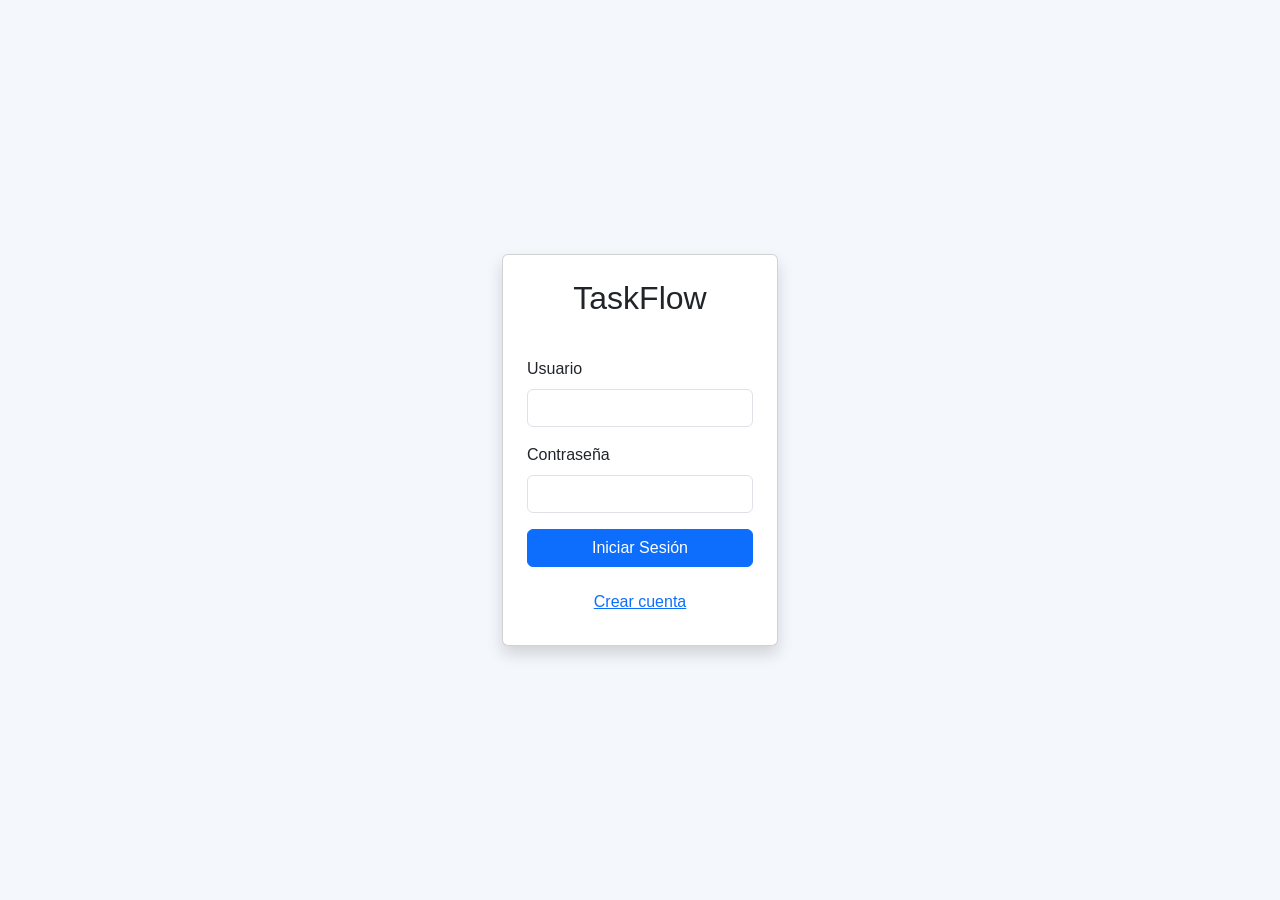
==== dashboard.html @ f640a9e5 "Add files via upload" ====
<!DOCTYPE html>

<html lang="es">
<head>
<meta charset="UTF-8">
<meta name="viewport" content="width=device-width, initial-scale=1.0">
<title>TaskFlow</title>

<link href="https://cdn.jsdelivr.net/npm/bootstrap@5.3.3/dist/css/bootstrap.min.css" rel="stylesheet">
<link rel="stylesheet" href="css/style.css">

</head>
<body>
    <!-- BOTÓN HAMBURGUESA -->
<div class="mobile-header">
<button id="menuToggle" class="hamburger-btn">☰</button>
    <h2 class="mobile-title">TaskFlow</h2>
</div>

<!-- OVERLAY -->
<div id="sidebarOverlay"></div>

<div class="app-container">

```
<aside class="sidebar" id="sidebar">

    <div>

        <h2 class="logo">
            TaskFlow
        </h2>

        <div class="user-box">

            <div class="user-avatar">
                👤
            </div>

            <div id="welcomeUser"></div>

        </div>

        <nav class="menu">

    <div class="theme-switch-container">

        <span>
            🌙 Modo Oscuro
        </span>

        <label class="theme-switch">

            <input
                type="checkbox"
                id="themeToggle"
            >

            <span class="slider"></span>

        </label>

    </div>

    <a href="#" id="menuTasks" class="active">
        📋 Mis Tareas
    </a>

    <a href="#" id="menuCalendar">
        📅 Calendario
    </a>

    <a href="#" id="menuSettings">
        ⚙️ Configuración
    </a>

</nav>

    </div>

    <button
        id="logoutBtn"
        class="btn btn-outline-light w-100"
    >
        Cerrar Sesión
    </button>

</aside>

<main class="content">

    <section id="tasksSection">

    <h1 class="page-title">
        Mis Tareas
    </h1>

    <div id="alertsContainer"></div>
        <div class="stats-grid">

    <div class="stat-card">
        <h5>Total Tareas</h5>
        <h2 id="totalTasks">0</h2>
    </div>

    <div class="stat-card">
        <h5>Completadas</h5>
        <h2 id="completedTasks">0</h2>
    </div>
    <div class="stat-card">
    <h5>🔴 Vencidas</h5>
    <h2 id="overdueTasks">0</h2>
    </div>

    <div class="stat-card">
    <h5>🟡 Vencen Hoy</h5>
    <h2 id="todayTasks">0</h2>
    </div>

    <div class="stat-card">

        <h5>Progreso</h5>

        <h2 id="progressPercent">
            0%
        </h2>

        <div class="progress mt-3">

            <div
                id="progressBar"
                class="progress-bar bg-success"
                style="width:0%"
            ></div>

        </div>

    </div>

</div>

        <div class="task-card">

            <h4 class="mb-3">
                Nueva Tarea
            </h4>

            <div class="row g-3">

                <div class="col-lg-4">

                    <input
                        type="text"
                        id="taskInput"
                        class="form-control"
                        placeholder="Escribe una tarea..."
                        autocomplete="off"
                    >

                </div>

                <div class="col-lg-3">

                    <input
                        type="date"
                        id="taskDate"
                        class="form-control"
                        autocomplete="off"
                    >

                </div>

                <div class="col-lg-2">

    <select
        id="taskPriority"
        class="form-select"
    >
        <option value="Alta">🔴 Alta</option>
        <option value="Media">🟡 Media</option>
        <option value="Baja">🟢 Baja</option>
    </select>

</div>

<div class="col-lg-3">

    <select
        id="taskCategory"
        class="form-select"
    >
        <option value="Personal">
            👤 Personal
        </option>

        <option value="Trabajo">
            💼 Trabajo
        </option>

        <option value="Estudio">
            📚 Estudio
        </option>

        <option value="Salud">
            ❤️ Salud
        </option>
    </select>

</div>

                <div class="col-lg-2">

                    <button
                        id="addTaskBtn"
                        class="btn btn-success w-100"
                    >
                        Agregar
                    </button>

                </div>

            </div>

        </div>

        <div class="task-card mt-4">

            <h4 class="mb-3">
                Lista de Tareas
            </h4>
        <div class="mb-3">

    <input
        type="text"
        id="searchTask"
        class="form-control"
        placeholder="🔍 Buscar tarea..."
    >

</div>
<div class="mb-3">

    <select
        id="filterTasks"
        class="form-select"
    >

        <option value="all">
            Todas
        </option>

        <option value="pending">
            Pendientes
        </option>

        <option value="completed">
            Completadas
        </option>
        <option value="Personal">
    👤 Personal
</option>

<option value="Trabajo">
    💼 Trabajo
</option>

<option value="Estudio">
    📚 Estudio
</option>

<option value="Salud">
    ❤️ Salud
</option>

        <option value="Alta">
            🔴 Alta
        </option>

        <option value="Media">
            🟡 Media
        </option>

        <option value="Baja">
            🟢 Baja
        </option>

    </select>

</div>

            <ul
                id="taskList"
                class="list-group"
            ></ul>

        </div>

    </section>

    <section
        id="calendarSection"
        class="hidden-section"
    >

        <div class="task-card">

            <div class="calendar-header">

                <button
                    id="prevMonth"
                    class="btn btn-outline-primary"
                >
                    ◀
                </button>

                <h2 id="monthTitle">
                    Calendario
                </h2>

                <button
                    id="nextMonth"
                    class="btn btn-outline-primary"
                >
                    ▶
                </button>

            </div>
            <div id="dayTasksPanel" class="hidden">
    
    <button id="closeDayPanel" class="btn btn-sm btn-danger" style="float:right;">
        ✕
    </button>

    <h5 id="dayTasksTitle"></h5>
    <div id="dayTasksList"></div>

</div>
    <h3 id="dayTasksTitle">Tareas del día</h3>
    <div id="dayTasksList"></div>
</div>

            <div class="calendar-weekdays">

                <div>Lun</div>
                <div>Mar</div>
                <div>Mié</div>
                <div>Jue</div>
                <div>Vie</div>
                <div>Sáb</div>
                <div>Dom</div>

            </div>

            <div id="calendarGrid" class="calendar-grid">

            </div>

        </div>

    </section>

    <section
        id="settingsSection"
        class="hidden-section"
    >

        <div class="task-card">

            <h2 class="mb-4">
                ⚙️ Configuración
            </h2>

            <p>
                Usuario actual:
                <strong id="settingsUser"></strong>
            </p>

            <hr>

            <h5>
                Cambiar contraseña
            </h5>

            <input
                type="password"
                id="currentPassword"
                class="form-control mb-2"
                placeholder="Contraseña actual"
            >

            <input
                type="password"
                id="newPassword"
                class="form-control mb-2"
                placeholder="Nueva contraseña"
            >

            <input
                type="password"
                id="confirmPassword"
                class="form-control mb-3"
                placeholder="Confirmar contraseña"
            >

            <button
                id="changePasswordBtn"
                class="btn btn-warning"
            >
                Actualizar Contraseña
            </button>

            <div
                id="passwordMessage"
                class="mt-3"
            ></div>

        </div>

    </section>

</main>
```

</div>

<script src="js/tasks.js"></script>

</body>
</html>
---- css/style.css ----
*{
    margin:0;
    padding:0;
    box-sizing:border-box;
}

body{
    font-family:'Segoe UI',sans-serif;
    background:#f4f7fb;
}

.app-container{
    display:flex;
    min-height:100vh;
}

.sidebar{
    width:270px;
    background:#4f46e5;
    color:white;
    padding:25px;
    display:flex;
    flex-direction:column;
    justify-content:space-between;
}

.logo{
    margin-bottom:30px;
    font-weight:700;
}

.user-box{
    background:rgba(255,255,255,.15);
    border-radius:15px;
    padding:15px;
    margin-bottom:25px;
}

.user-avatar{
    font-size:30px;
    margin-bottom:8px;
}

.menu{
    display:flex;
    flex-direction:column;
    gap:10px;
}

.menu a{
    text-decoration:none;
    color:white;
    padding:12px;
    border-radius:12px;
    transition:.3s;
}

.menu a:hover{
    background:rgba(255,255,255,.15);
}

.menu a.active{
    background:rgba(255,255,255,.25);
}

.content{
    flex:1;
    padding:40px;
}

.page-title{
    margin-bottom:25px;
}

.stats-grid{
    display:grid;
    grid-template-columns:repeat(auto-fit,minmax(220px,1fr));
    gap:20px;
    margin-bottom:25px;
}

.stat-card{
    background:white;
    border-radius:18px;
    padding:25px;
    box-shadow:0 8px 25px rgba(0,0,0,.08);
}

.task-card{
    background:white;
    border-radius:18px;
    padding:25px;
    box-shadow:0 8px 25px rgba(0,0,0,.08);
}

.list-group-item{
    border:none;
    margin-bottom:12px;
    border-radius:14px !important;
    background:#f8fafc;
    padding:18px;
}

.priority-badge{
    display:inline-block;
    padding:4px 10px;
    border-radius:30px;
    font-size:12px;
    font-weight:600;
    color:white;
}

.priority-high{
    background:#dc3545;
}

.priority-medium{
    background:#ffc107;
    color:black;
}

.priority-low{
    background:#198754;
}

.hidden-section{
    display:none;
}

/* ---------------- CALENDARIO ---------------- */

.calendar-header{
    display:flex;
    justify-content:space-between;
    align-items:center;
    margin-bottom:25px;
}

.calendar-header h2{
    margin:0;
}

.calendar-weekdays{
    display:grid;
    grid-template-columns:repeat(7,1fr);
    gap:10px;
    margin-bottom:10px;
    font-weight:600;
    text-align:center;
}

.calendar-grid{
    display:grid;
    grid-template-columns:repeat(7,1fr);
    gap:10px;
}

.calendar-day{
    min-height:120px;
    background:#f8fafc;
    border-radius:14px;
    padding:10px;
    transition:.2s;
}

.calendar-day:hover{
    transform:translateY(-2px);
    box-shadow:0 4px 15px rgba(0,0,0,.08);
}

.calendar-number{
    font-weight:700;
    margin-bottom:8px;
}

.calendar-task{
    font-size:11px;
    padding:4px 6px;
    border-radius:6px;
    margin-bottom:4px;
    color:white;
    overflow:hidden;
    text-overflow:ellipsis;
    white-space:nowrap;
}

.task-high{
    background:#dc3545;
}

.task-medium{
    background:#ffc107;
    color:black;
}

.task-low{
    background:#198754;
}


/* =====================
   DARK MODE
===================== */

body.dark-mode{
    background:#111827;
    color:white;
}

body.dark-mode .content{
    background:#111827;
}

body.dark-mode .task-card,
body.dark-mode .stat-card{
    background:#1f2937;
    color:white;
}

body.dark-mode .list-group-item{
    background:#374151;
    color:white;
}

body.dark-mode .form-control,
body.dark-mode .form-select{
    background:#374151;
    color:white;
    border:1px solid #555;
}

body.dark-mode .form-control::placeholder{
    color:#ccc;
}

body.dark-mode .calendar-day{
    background:#374151;
    color:white;
}

body.dark-mode .calendar-task{
    background:#4f46e5;
    color:white;
}

body.dark-mode .sidebar{
    background:#312e81;
}
.theme-switch-container{
    display:flex;
    justify-content:space-between;
    align-items:center;
    padding:12px;
    border-radius:12px;
    margin-bottom:10px;
    background:rgba(255,255,255,.10);
    color:white;
}

.theme-switch{
    position:relative;
    display:inline-block;
    width:52px;
    height:28px;
}

.theme-switch input{
    opacity:0;
    width:0;
    height:0;
}

.slider{
    position:absolute;
    cursor:pointer;
    inset:0;
    background:#ccc;
    transition:.3s;
    border-radius:50px;
}

.slider:before{
    content:"";
    position:absolute;
    width:22px;
    height:22px;
    left:3px;
    bottom:3px;
    background:white;
    transition:.3s;
    border-radius:50%;
}

.theme-switch input:checked + .slider{
    background:#22c55e;
}

.theme-switch input:checked + .slider:before{
    transform:translateX(24px);
}
.progress{
    height:12px;
    border-radius:20px;
    overflow:hidden;
}

.progress-bar{
    transition:.4s;
}

.calendar-day:hover {
    transform: scale(1.03);
}

/* días con tareas */
.calendar-day.has-tasks {
    background: rgba(0, 123, 255, 0.15);
}

/* hoy */
.calendar-day.today {
    background: rgba(255, 193, 7, 0.25);
    border: 2px solid #ffc107;
}

/* vencidas */
.calendar-day.overdue {
    background: rgba(220, 53, 69, 0.2);
    border: 2px solid #dc3545;
}
.calendar-task {
    font-size: 12px;
    margin-top: 2px;
}

.priority-high {
    color: red;
    font-weight: bold;
}

.priority-medium {
    color: orange;
}

.priority-low {
    color: green;
}
.priority-dot {
    width: 8px;
    height: 8px;
    border-radius: 50%;
    display: inline-block;
    margin-right: 6px;
    vertical-align: middle;
}
.calendar-day {
    color: #000;
}
.dark-mode .calendar-day {
    color: #fff;
}
.calendar-task {
    color: inherit;
    font-size: 12px;
}
.calendar-day {
    transition: all 0.2s ease;
}
.calendar-day:hover {
    transform: scale(1.02);
}
.day-tasks-panel {
    position: absolute;
    right: 20px;
    top: 80px;
    width: 250px;
    background: white;
    padding: 10px;
    border-radius: 10px;
    box-shadow: 0 4px 12px rgba(0,0,0,0.2);
}

.dark-mode .day-tasks-panel {
    background: #1e1e1e;
    color: white;
}

.hidden {
    display: none;
}
/* =========================
   RESPONSIVE MOBILE FIX
========================= */

/* =========================
   SIDEBAR MOBILE CORRECTA
========================= */

@media (max-width: 900px) {

    .sidebar {
        position: fixed;
        top: 0;
        left: -100%;
        height: 100%;
        width: 260px;
        z-index: 100;
        transition: 0.3s ease;

        display: flex;
        flex-direction: column;
        justify-content: space-between;

        overflow-y: auto; /* 🔥 evita que se salga contenido */
    }

    .sidebar.active {
        left: 0;
    }

    .menu {
        display: flex;
        flex-direction: column; /* 🔥 clave */
        gap: 10px;
        overflow: visible; /* 🔥 evita scroll raro horizontal */
    }

    .menu a {
        font-size: 14px;
        padding: 10px;
        white-space: normal; /* 🔥 evita que se rompa layout */
    }

    .user-box {
        display: block;
    }

    .content {
        padding-top: 70px;
    }
}

body.dark-mode .sidebar {
    background: #1f1b3a;
}

body.dark-mode .menu a.active {
    background: rgba(255,255,255,0.2);
}
/* =========================
   MOBILE HEADER + HAMBURGER
========================= */

.mobile-header {
    display: none;
    justify-content: space-between;
    align-items: center;
    padding: 15px;
    background: #4f46e5;
    color: white;
}

.hamburger-btn {
    font-size: 26px;
    background: none;
    border: none;
    color: white;
    cursor: pointer;
}

/* overlay */
#sidebarOverlay {
    display: none;
    position: fixed;
    top: 0;
    left: 0;
    width: 100%;
    height: 100%;
    background: rgba(0,0,0,0.5);
    z-index: 90;
}

/* =========================
   MOBILE SIDEBAR
========================= */

@media (max-width: 900px) {

    .mobile-header {
        display: flex;
    }

    .app-container {
        flex-direction: column;
    }

    .sidebar {
        position: fixed;
        top: 0;
        left: -100%;
        height: 100%;
        width: 260px;
        z-index: 100;
        transition: 0.3s ease;
    }

    .sidebar.active {
        left: 0;
    }

    #sidebarOverlay.active {
        display: block;
    }

    .content {
        padding-top: 70px;
    }
}
@media (max-width: 900px) {

    .calendar-grid {
        grid-template-columns: repeat(7, minmax(30px, 1fr));
        gap: 4px;
    }

    .calendar-day {
        min-height: 60px;
        padding: 5px;
        font-size: 10px;

        display: flex;
        flex-direction: column;
        justify-content: flex-start;
        align-items: center;
    }

    .calendar-number {
        font-size: 11px;
        margin-bottom: 3px;
    }

    .calendar-task {
        font-size: 8px;
        padding: 2px 4px;
        margin-bottom: 2px;
        max-width: 100%;
    }
}
@media (max-width: 900px) {

    .day-tasks-panel {
        position: fixed;
        left: 50%;
        top: 50%;
        transform: translate(-50%, -50%);
        width: 90%;
        max-width: 320px;
        z-index: 999;
        background: white;
        border-radius: 12px;
        padding: 15px;
        box-shadow: 0 10px 30px rgba(0,0,0,0.3);
    }

    body.dark-mode .day-tasks-panel {
        background: #1f1f1f;
        color: white;
    }
}
.calendar-task {
    font-size: 11px;
    padding: 2px 4px;
    border-radius: 6px;
    margin-bottom: 3px;
    color: white;

    white-space: nowrap;
    overflow: hidden;
    text-overflow: ellipsis;
}
/* =========================
   SETTINGS FIX CENTER
========================= */

#settingsSection {
    display: flex;
    justify-content: center;
    align-items: flex-start;
    min-height: calc(100vh - 80px);
    padding-top: 40px;
}

/* caja de configuración */
.settings-card {
    width: 100%;
    max-width: 500px;
    background: white;
    padding: 25px;
    border-radius: 18px;
    box-shadow: 0 8px 25px rgba(0,0,0,0.08);
}
body.dark-mode .settings-card {
    background: #1f2937;
    color: white;
}
.day-tasks-panel{
    position: fixed;
    top: 50%;
    left: 50%;
    transform: translate(-50%, -50%);
    
    width: 320px;
    max-width: 90%;
    
    background: white;
    padding: 15px;
    border-radius: 12px;
    box-shadow: 0 10px 30px rgba(0,0,0,0.25);
    
    z-index: 9999;
}
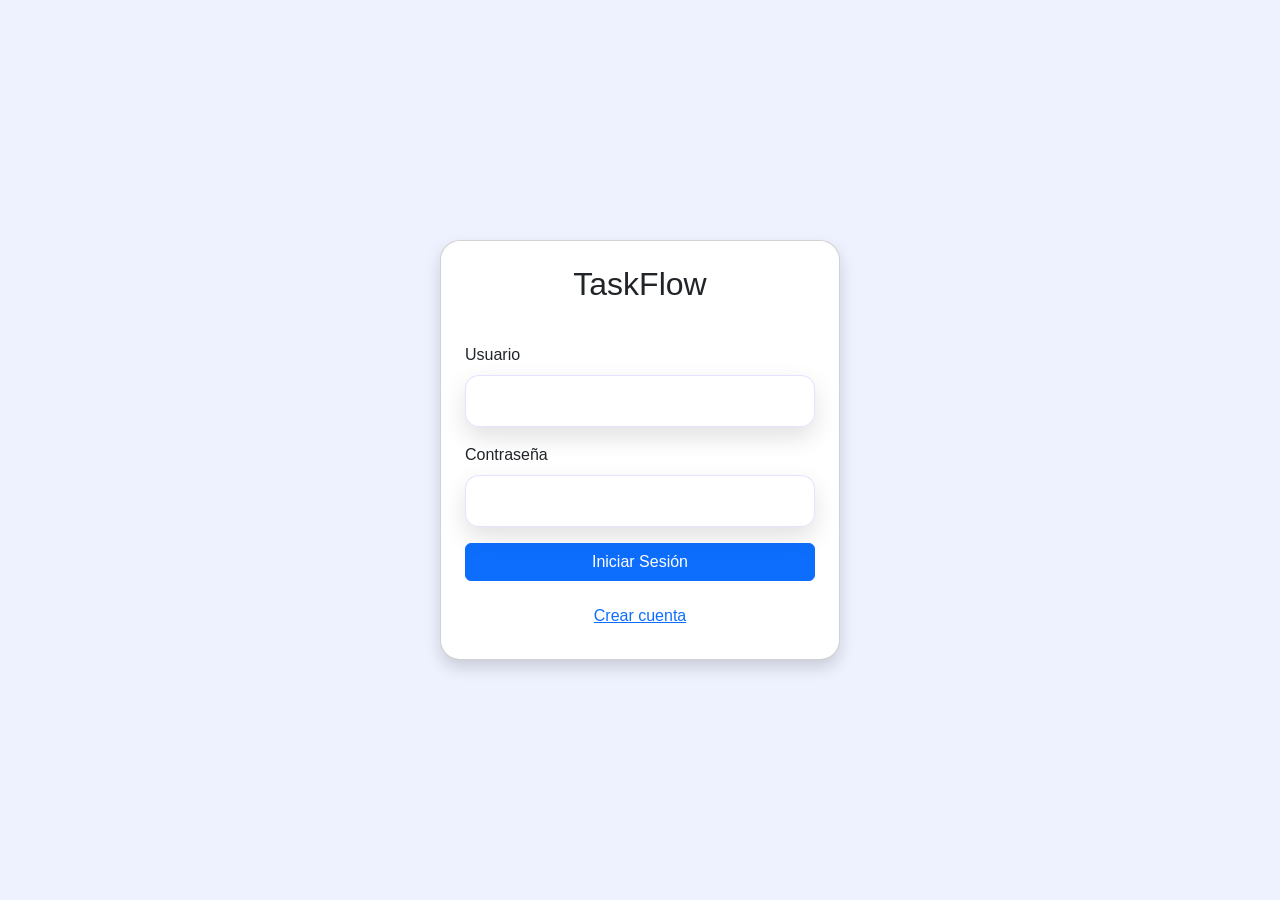
==== commit 3b019459: "Add files via upload" ====
--- a/dashboard.html
+++ b/dashboard.html
@@ -1,153 +1,240 @@
 <!DOCTYPE html>
-
 <html lang="es">
 <head>
-<meta charset="UTF-8">
-<meta name="viewport" content="width=device-width, initial-scale=1.0">
-<title>TaskFlow</title>
-
-<link href="https://cdn.jsdelivr.net/npm/bootstrap@5.3.3/dist/css/bootstrap.min.css" rel="stylesheet">
-<link rel="stylesheet" href="css/style.css">
-
+    <meta charset="UTF-8">
+    <meta name="viewport" content="width=device-width, initial-scale=1.0">
+    <title>TaskFlow Dashboard</title>
+
+    <link href="https://cdn.jsdelivr.net/npm/bootstrap@5.3.3/dist/css/bootstrap.min.css" rel="stylesheet">
+    <link rel="stylesheet" href="css/style.css">
 </head>
+
 <body>
-    <!-- BOTÓN HAMBURGUESA -->
+
 <div class="mobile-header">
-<button id="menuToggle" class="hamburger-btn">☰</button>
+    <button id="menuToggle" class="hamburger-btn">☰</button>
     <h2 class="mobile-title">TaskFlow</h2>
 </div>
 
-<!-- OVERLAY -->
 <div id="sidebarOverlay"></div>
+<div id="toastContainer" class="toast-container-custom"></div>
 
 <div class="app-container">
 
-```
-<aside class="sidebar" id="sidebar">
+    <aside class="sidebar" id="sidebar">
 
     <div>
 
-        <h2 class="logo">
-            TaskFlow
-        </h2>
-
-        <div class="user-box">
+        <div class="sidebar-brand">
+            <div class="brand-icon">✓</div>
+            <h2 class="logo">TaskFlow</h2>
+        </div>
+
+        <div class="user-box premium-user">
 
             <div class="user-avatar">
                 👤
             </div>
 
-            <div id="welcomeUser"></div>
-
+            <div>
+                <span>Bienvenido,</span>
+                <strong id="welcomeUser"></strong>
+            </div>
+
+        </div>
+
+        <div class="theme-switch-container">
+            <span>🌙 Modo Oscuro</span>
+
+            <label class="theme-switch">
+                <input type="checkbox" id="themeToggle">
+                <span class="slider"></span>
+            </label>
         </div>
 
         <nav class="menu">
 
-    <div class="theme-switch-container">
-
-        <span>
-            🌙 Modo Oscuro
-        </span>
-
-        <label class="theme-switch">
-
-            <input
-                type="checkbox"
-                id="themeToggle"
-            >
-
-            <span class="slider"></span>
-
-        </label>
+            <span class="menu-label">Principal</span>
+
+            <a href="#" id="menuTasks" class="active">
+                <span>📋</span>
+                Mis Tareas
+            </a>
+
+            <a href="#" id="menuCalendar">
+                <span>📅</span>
+                Calendario
+            </a>
+
+            <a href="#" id="menuSettings">
+                <span>⚙️</span>
+                Configuración
+            </a>
+
+        </nav>
+        <div class="quick-summary">
+
+    <span class="menu-label">
+        Resumen rápido
+    </span>
+
+    <div class="summary-item">
+
+        <div class="summary-icon completed-icon">
+            ✅
+        </div>
+
+        <div>
+            <p>Tareas completadas</p>
+            <strong id="sidebarCompletedTasks">0</strong>
+        </div>
 
     </div>
 
-    <a href="#" id="menuTasks" class="active">
-        📋 Mis Tareas
-    </a>
-
-    <a href="#" id="menuCalendar">
-        📅 Calendario
-    </a>
-
-    <a href="#" id="menuSettings">
-        ⚙️ Configuración
-    </a>
-
-</nav>
+    <div class="summary-item">
+
+        <div class="summary-icon streak-icon">
+            🔥
+        </div>
+
+        <div>
+            <p>Racha actual</p>
+            <strong id="sidebarStreak">0 días</strong>
+        </div>
 
     </div>
 
-    <button
-        id="logoutBtn"
-        class="btn btn-outline-light w-100"
-    >
-        Cerrar Sesión
+    <div class="summary-item">
+
+        <div class="summary-icon productivity-icon">
+            ⭐
+        </div>
+
+        <div>
+            <p>Productividad</p>
+            <strong id="sidebarProductivity">0%</strong>
+        </div>
+
+    </div>
+
+</div>
+
+    </div>
+
+    <button id="logoutBtn" class="logout-premium">
+        🚪 Cerrar Sesión
     </button>
 
 </aside>
 
-<main class="content">
-
-    <section id="tasksSection">
-
-    <h1 class="page-title">
-        Mis Tareas
-    </h1>
-
-    <div id="alertsContainer"></div>
-        <div class="stats-grid">
-
-    <div class="stat-card">
-        <h5>Total Tareas</h5>
-        <h2 id="totalTasks">0</h2>
-    </div>
-
-    <div class="stat-card">
-        <h5>Completadas</h5>
-        <h2 id="completedTasks">0</h2>
-    </div>
-    <div class="stat-card">
-    <h5>🔴 Vencidas</h5>
-    <h2 id="overdueTasks">0</h2>
-    </div>
-
-    <div class="stat-card">
-    <h5>🟡 Vencen Hoy</h5>
-    <h2 id="todayTasks">0</h2>
-    </div>
-
-    <div class="stat-card">
-
-        <h5>Progreso</h5>
-
-        <h2 id="progressPercent">
-            0%
-        </h2>
-
-        <div class="progress mt-3">
-
-            <div
-                id="progressBar"
-                class="progress-bar bg-success"
-                style="width:0%"
-            ></div>
-
-        </div>
-
-    </div>
-
-</div>
-
-        <div class="task-card">
-
-            <h4 class="mb-3">
-                Nueva Tarea
-            </h4>
-
-            <div class="row g-3">
-
-                <div class="col-lg-4">
+    <main class="content">
+
+        <section id="tasksSection">
+
+            <div class="dashboard-header">
+
+                <div>
+                    <span class="welcome-tag">✨ Productividad Inteligente</span>
+
+                    <h1 id="heroGreeting">
+    Bienvenido
+</h1>
+
+<p
+    id="heroSubtitle"
+    class="hero-subtitle"
+>
+    Organiza tu día, cumple tus metas y mantén el enfoque.
+</p>
+                </div>
+
+                <div class="date-widget">
+                    <div class="date-icon">📅</div>
+
+                    <div>
+                        <strong id="currentDate"></strong>
+                        <div id="currentDay"></div>
+                    </div>
+                </div>
+
+            </div>
+
+            <div id="alertsContainer"></div>
+
+            <div class="stats-grid">
+
+                <div class="stat-card purple-card">
+                    <span class="stat-icon">📋</span>
+                    <h5>Total Tareas</h5>
+                    <h2 id="totalTasks">0</h2>
+                    <p class="stat-description">Tareas creadas</p>
+                </div>
+
+                <div class="stat-card green-card">
+                    <span class="stat-icon">✅</span>
+                    <h5>Completadas</h5>
+                    <h2 id="completedTasks">0</h2>
+                    <p class="stat-description">Tareas finalizadas</p>
+                </div>
+
+                <div class="stat-card red-card">
+                    <span class="stat-icon">⏰</span>
+                    <h5>Vencidas</h5>
+                    <h2 id="overdueTasks">0</h2>
+                    <p class="stat-description">Tareas pendientes</p>
+                </div>
+
+                <div class="stat-card yellow-card">
+                    <span class="stat-icon">📅</span>
+                    <h5>Vencen Hoy</h5>
+                    <h2 id="todayTasks">0</h2>
+                    <p class="stat-description">Tareas para hoy</p>
+                </div>
+
+            </div>
+
+            <div class="middle-row">
+
+                <div class="progress-panel">
+
+                    <div class="progress-panel-header">
+                        <div>
+                            <p>Progreso General</p>
+                            <h2 id="progressPercent">0%</h2>
+                        </div>
+
+                        <div class="progress-icon">📈</div>
+                    </div>
+
+                    <div class="progress mt-3">
+                        <div
+                            id="progressBar"
+                            class="progress-bar bg-success"
+                            style="width:0%"
+                        ></div>
+                    </div>
+
+                </div>
+
+                <div class="motivation-card">
+                    <div>
+                        <h4>Mantén tu productividad</h4>
+                        <p>Pequeños pasos cada día te llevan a grandes logros.</p>
+                    </div>
+
+                    <div class="target-icon">🎯</div>
+                </div>
+
+            </div>
+
+            <div class="task-card new-task-card">
+
+                <div class="section-title-row">
+                    <span class="section-icon">📝</span>
+                    <h4>Nueva Tarea</h4>
+                </div>
+
+                <div class="new-task-grid">
 
                     <input
                         type="text"
@@ -157,10 +244,6 @@
                         autocomplete="off"
                     >
 
-                </div>
-
-                <div class="col-lg-3">
-
                     <input
                         type="date"
                         id="taskDate"
@@ -168,262 +251,215 @@
                         autocomplete="off"
                     >
 
-                </div>
-
-                <div class="col-lg-2">
-
-    <select
-        id="taskPriority"
-        class="form-select"
-    >
-        <option value="Alta">🔴 Alta</option>
-        <option value="Media">🟡 Media</option>
-        <option value="Baja">🟢 Baja</option>
-    </select>
+                    <select id="taskPriority" class="form-select">
+                        <option value="Alta">🔴 Alta</option>
+                        <option value="Media">🟡 Media</option>
+                        <option value="Baja">🟢 Baja</option>
+                    </select>
+
+                    <select id="taskCategory" class="form-select">
+                        <option value="Personal">👤 Personal</option>
+                        <option value="Trabajo">💼 Trabajo</option>
+                        <option value="Estudio">📚 Estudio</option>
+                        <option value="Salud">❤️ Salud</option>
+                    </select>
+
+                    <button id="addTaskBtn" class="btn btn-success">
+                        Agregar Tarea
+                    </button>
+
+                </div>
+
+            </div>
+
+            <div class="task-card task-list-card">
+
+                <div class="section-title-row">
+                    <span class="section-icon">📋</span>
+                    <h4>Lista de Tareas</h4>
+                </div>
+
+                <div class="task-filter-grid">
+
+                    <input
+                        type="text"
+                        id="searchTask"
+                        class="form-control"
+                        placeholder="🔍 Buscar tarea..."
+                    >
+
+                    <select id="filterTasks" class="form-select">
+                        <option value="all">Todas</option>
+                        <option value="pending">Pendientes</option>
+                        <option value="completed">Completadas</option>
+                        <option value="Personal">👤 Personal</option>
+                        <option value="Trabajo">💼 Trabajo</option>
+                        <option value="Estudio">📚 Estudio</option>
+                        <option value="Salud">❤️ Salud</option>
+                        <option value="Alta">🔴 Alta</option>
+                        <option value="Media">🟡 Media</option>
+                        <option value="Baja">🟢 Baja</option>
+                    </select>
+
+                </div>
+
+                <ul id="taskList" class="list-group"></ul>
+
+                <div id="emptyState" class="empty-state">
+                    <div class="empty-icon">📂</div>
+
+                    <h4>No tienes tareas todavía</h4>
+
+                    <p>
+                        Agrega tu primera tarea y comienza a organizar tu trabajo.
+                    </p>
+                </div>
+
+            </div>
+
+        </section>
+
+        <section id="calendarSection" class="hidden-section">
+
+            <div class="task-card">
+                <div class="calendar-header">
+                    <button id="prevMonth" class="btn btn-outline-primary">◀</button>
+                    <h2 id="monthTitle">Calendario</h2>
+                    <button id="nextMonth" class="btn btn-outline-primary">▶</button>
+                </div>
+
+                <div id="dayTasksPanel" class="hidden day-tasks-panel">
+                    <button id="closeDayPanel" class="btn btn-sm btn-danger close-day-btn">
+                        ✕
+                    </button>
+
+                    <h5 id="dayTasksTitle"></h5>
+                    <div id="dayTasksList"></div>
+                </div>
+
+                <div class="calendar-weekdays">
+                    <div>Lun</div>
+                    <div>Mar</div>
+                    <div>Mié</div>
+                    <div>Jue</div>
+                    <div>Vie</div>
+                    <div>Sáb</div>
+                    <div>Dom</div>
+                </div>
+
+                <div id="calendarGrid" class="calendar-grid"></div>
+            </div>
+
+        </section>
+
+        <section id="settingsSection" class="hidden-section">
+
+            <div class="settings-wrapper">
+                <div class="settings-card">
+
+                    <h2>Configuración</h2>
+
+                    <p>
+                        Usuario actual:
+                        <strong id="settingsUser"></strong>
+                    </p>
+
+                    <hr>
+
+                    <h5>Cambiar contraseña</h5>
+
+                    <input
+                        type="password"
+                        id="currentPassword"
+                        class="form-control mb-2"
+                        placeholder="Contraseña actual"
+                    >
+
+                    <input
+                        type="password"
+                        id="newPassword"
+                        class="form-control mb-2"
+                        placeholder="Nueva contraseña"
+                    >
+
+                    <input
+                        type="password"
+                        id="confirmPassword"
+                        class="form-control mb-3"
+                        placeholder="Confirmar contraseña"
+                    >
+
+                    <button id="changePasswordBtn" class="btn btn-warning w-100">
+                        Actualizar Contraseña
+                    </button>
+
+                    <div id="passwordMessage" class="mt-3"></div>
+
+                </div>
+            </div>
+
+        </section>
+
+    </main>
 
 </div>
-
-<div class="col-lg-3">
-
-    <select
-        id="taskCategory"
-        class="form-select"
-    >
-        <option value="Personal">
-            👤 Personal
-        </option>
-
-        <option value="Trabajo">
-            💼 Trabajo
-        </option>
-
-        <option value="Estudio">
-            📚 Estudio
-        </option>
-
-        <option value="Salud">
-            ❤️ Salud
-        </option>
-    </select>
+<div id="editTaskModal" class="edit-task-modal hidden">
+
+    <div class="edit-task-box">
+
+        <button
+            class="close-edit-modal"
+            onclick="closeEditModal()"
+        >
+            ×
+        </button>
+
+        <h2>Editar Tarea</h2>
+
+        <input
+            type="text"
+            id="editTaskInput"
+            class="form-control"
+            placeholder="Nombre de la tarea"
+        >
+
+        <input
+            type="date"
+            id="editTaskDate"
+            class="form-control"
+        >
+
+        <select
+            id="editTaskPriority"
+            class="form-select"
+        >
+            <option value="Alta">🔴 Alta</option>
+            <option value="Media">🟡 Media</option>
+            <option value="Baja">🟢 Baja</option>
+        </select>
+
+        <select
+            id="editTaskCategory"
+            class="form-select"
+        >
+            <option value="Personal">👤 Personal</option>
+            <option value="Trabajo">💼 Trabajo</option>
+            <option value="Estudio">📚 Estudio</option>
+            <option value="Salud">❤️ Salud</option>
+        </select>
+
+        <button
+            class="btn btn-success w-100"
+            onclick="saveEditModal()"
+        >
+            Guardar Cambios
+        </button>
+
+    </div>
 
 </div>
 
-                <div class="col-lg-2">
-
-                    <button
-                        id="addTaskBtn"
-                        class="btn btn-success w-100"
-                    >
-                        Agregar
-                    </button>
-
-                </div>
-
-            </div>
-
-        </div>
-
-        <div class="task-card mt-4">
-
-            <h4 class="mb-3">
-                Lista de Tareas
-            </h4>
-        <div class="mb-3">
-
-    <input
-        type="text"
-        id="searchTask"
-        class="form-control"
-        placeholder="🔍 Buscar tarea..."
-    >
-
-</div>
-<div class="mb-3">
-
-    <select
-        id="filterTasks"
-        class="form-select"
-    >
-
-        <option value="all">
-            Todas
-        </option>
-
-        <option value="pending">
-            Pendientes
-        </option>
-
-        <option value="completed">
-            Completadas
-        </option>
-        <option value="Personal">
-    👤 Personal
-</option>
-
-<option value="Trabajo">
-    💼 Trabajo
-</option>
-
-<option value="Estudio">
-    📚 Estudio
-</option>
-
-<option value="Salud">
-    ❤️ Salud
-</option>
-
-        <option value="Alta">
-            🔴 Alta
-        </option>
-
-        <option value="Media">
-            🟡 Media
-        </option>
-
-        <option value="Baja">
-            🟢 Baja
-        </option>
-
-    </select>
-
-</div>
-
-            <ul
-                id="taskList"
-                class="list-group"
-            ></ul>
-
-        </div>
-
-    </section>
-
-    <section
-        id="calendarSection"
-        class="hidden-section"
-    >
-
-        <div class="task-card">
-
-            <div class="calendar-header">
-
-                <button
-                    id="prevMonth"
-                    class="btn btn-outline-primary"
-                >
-                    ◀
-                </button>
-
-                <h2 id="monthTitle">
-                    Calendario
-                </h2>
-
-                <button
-                    id="nextMonth"
-                    class="btn btn-outline-primary"
-                >
-                    ▶
-                </button>
-
-            </div>
-            <div id="dayTasksPanel" class="hidden">
-    
-    <button id="closeDayPanel" class="btn btn-sm btn-danger" style="float:right;">
-        ✕
-    </button>
-
-    <h5 id="dayTasksTitle"></h5>
-    <div id="dayTasksList"></div>
-
-</div>
-    <h3 id="dayTasksTitle">Tareas del día</h3>
-    <div id="dayTasksList"></div>
-</div>
-
-            <div class="calendar-weekdays">
-
-                <div>Lun</div>
-                <div>Mar</div>
-                <div>Mié</div>
-                <div>Jue</div>
-                <div>Vie</div>
-                <div>Sáb</div>
-                <div>Dom</div>
-
-            </div>
-
-            <div id="calendarGrid" class="calendar-grid">
-
-            </div>
-
-        </div>
-
-    </section>
-
-    <section
-        id="settingsSection"
-        class="hidden-section"
-    >
-
-        <div class="task-card">
-
-            <h2 class="mb-4">
-                ⚙️ Configuración
-            </h2>
-
-            <p>
-                Usuario actual:
-                <strong id="settingsUser"></strong>
-            </p>
-
-            <hr>
-
-            <h5>
-                Cambiar contraseña
-            </h5>
-
-            <input
-                type="password"
-                id="currentPassword"
-                class="form-control mb-2"
-                placeholder="Contraseña actual"
-            >
-
-            <input
-                type="password"
-                id="newPassword"
-                class="form-control mb-2"
-                placeholder="Nueva contraseña"
-            >
-
-            <input
-                type="password"
-                id="confirmPassword"
-                class="form-control mb-3"
-                placeholder="Confirmar contraseña"
-            >
-
-            <button
-                id="changePasswordBtn"
-                class="btn btn-warning"
-            >
-                Actualizar Contraseña
-            </button>
-
-            <div
-                id="passwordMessage"
-                class="mt-3"
-            ></div>
-
-        </div>
-
-    </section>
-
-</main>
-```
-
-</div>
-
 <script src="js/tasks.js"></script>
 
 </body>
-</html>
+</html>
--- a/css/style.css
+++ b/css/style.css
@@ -124,7 +124,7 @@
 }
 
 .hidden-section{
-    display:none;
+    display:none !important;
 }
 
 /* ---------------- CALENDARIO ---------------- */
@@ -582,7 +582,7 @@
    SETTINGS FIX CENTER
 ========================= */
 
-#settingsSection {
+#settingsSection:not(.hidden-section) {
     display: flex;
     justify-content: center;
     align-items: flex-start;
@@ -618,4 +618,1817 @@
     box-shadow: 0 10px 30px rgba(0,0,0,0.25);
     
     z-index: 9999;
+}
+body{
+    background: linear-gradient(
+        135deg,
+        #4f46e5,
+        #7c3aed
+    );
+}
+
+.login-card{
+    width: 400px;
+    border-radius: 20px;
+}
+/* HERO */
+
+.dashboard-header{
+    display:flex;
+    justify-content:space-between;
+    align-items:center;
+    margin-bottom:35px;
+}
+
+.welcome-tag{
+    color:#a78bfa;
+    font-weight:600;
+}
+
+.hero-subtitle{
+    color:#94a3b8;
+}
+
+.date-widget{
+    display:flex;
+    gap:15px;
+    align-items:center;
+    background:#1e293b;
+    padding:15px 20px;
+    border-radius:18px;
+}
+
+.date-icon{
+    font-size:28px;
+}
+
+/* STATS */
+
+.stat-icon{
+    font-size:26px;
+    display:block;
+    margin-bottom:10px;
+}
+
+.purple-card{
+    border-left:4px solid #8b5cf6;
+}
+
+.green-card{
+    border-left:4px solid #22c55e;
+}
+
+.red-card{
+    border-left:4px solid #ef4444;
+}
+
+.yellow-card{
+    border-left:4px solid #facc15;
+}
+
+/* EMPTY STATE */
+
+.empty-state{
+    text-align:center;
+    padding:60px 20px;
+    color:#94a3b8;
+}
+
+.empty-icon{
+    font-size:70px;
+    margin-bottom:15px;
+}
+
+.empty-state h4{
+    color:white;
+    margin-bottom:10px;
+}
+/* =========================
+   TASKFLOW FASE 1 FIX
+========================= */
+
+.stats-grid{
+    grid-template-columns:repeat(5,1fr);
+}
+
+.stat-card{
+    position:relative;
+    overflow:hidden;
+}
+
+.stat-card::after{
+    content:"";
+    position:absolute;
+    width:120px;
+    height:120px;
+    border-radius:50%;
+    right:-40px;
+    top:-40px;
+    background:rgba(255,255,255,.05);
+}
+
+.stat-card h2{
+    margin-top:8px;
+}
+
+.progress-stat{
+    border-left:4px solid #38bdf8;
+}
+
+/* Nueva tarea en una sola línea */
+.task-card .row{
+    align-items:end;
+}
+
+.task-card .row .col-lg-4{
+    flex:1.6;
+}
+
+.task-card .row .col-lg-3{
+    flex:1.2;
+}
+
+.task-card .row .col-lg-2{
+    flex:0.9;
+}
+
+.task-card .row .col-lg-2:last-child{
+    flex:0.8;
+}
+
+#addTaskBtn{
+    height:48px;
+    border-radius:10px;
+}
+/* =========================
+   TASKFLOW FINAL SPACING
+========================= */
+
+.content{
+    padding:35px 42px;
+}
+
+.dashboard-header{
+    margin-bottom:28px;
+}
+
+.stats-grid{
+    gap:18px;
+    margin-bottom:28px;
+}
+
+.stat-card{
+    padding:22px;
+    min-height:130px;
+}
+
+.task-card{
+    margin-bottom:26px;
+}
+
+.task-card h4{
+    margin-bottom:22px;
+}
+
+.empty-state{
+    min-height:280px;
+    display:flex;
+    flex-direction:column;
+    justify-content:center;
+    align-items:center;
+}
+
+.empty-icon{
+    font-size:58px;
+}
+
+#taskList:empty{
+    display:none;
+}
+/* =========================
+   TASKFLOW MOCKUP STYLE
+========================= */
+
+.content{
+    background:
+    radial-gradient(circle at top left,rgba(124,58,237,.22),transparent 28%),
+    radial-gradient(circle at top right,rgba(56,189,248,.10),transparent 25%),
+    #08111f;
+    padding:35px 40px;
+}
+
+.sidebar{
+    background:
+    radial-gradient(circle at top,rgba(124,58,237,.28),transparent 35%),
+    linear-gradient(180deg,#111827,#1e1b4b);
+    border-right:1px solid rgba(255,255,255,.08);
+}
+
+.stats-grid{
+    grid-template-columns:repeat(4,1fr);
+    gap:24px;
+}
+
+.stat-card,
+.task-card,
+.progress-panel,
+.motivation-card,
+.date-widget{
+    background:rgba(15,23,42,.72);
+    border:1px solid rgba(148,163,184,.18);
+    box-shadow:
+        0 20px 60px rgba(0,0,0,.35),
+        inset 0 1px 0 rgba(255,255,255,.04);
+    backdrop-filter:blur(18px);
+}
+
+.stat-card{
+    min-height:150px;
+    border-radius:22px;
+}
+
+.purple-card{
+    border:1px solid rgba(139,92,246,.45);
+}
+
+.green-card{
+    border:1px solid rgba(34,197,94,.35);
+}
+
+.red-card{
+    border:1px solid rgba(239,68,68,.35);
+}
+
+.yellow-card{
+    border:1px solid rgba(250,204,21,.35);
+}
+
+.stat-icon{
+    position:absolute;
+    right:26px;
+    top:35px;
+    width:58px;
+    height:58px;
+    display:flex;
+    justify-content:center;
+    align-items:center;
+    border-radius:18px;
+    background:rgba(124,58,237,.18);
+}
+
+.middle-row{
+    display:grid;
+    grid-template-columns:1.25fr 1fr;
+    gap:24px;
+    margin-bottom:28px;
+}
+
+.progress-panel{
+    border-radius:22px;
+    padding:28px;
+}
+
+.progress-panel p{
+    color:#94a3b8;
+    margin-bottom:8px;
+}
+
+.progress-panel h2{
+    font-size:2.5rem;
+    font-weight:800;
+}
+
+.motivation-card{
+    border-radius:22px;
+    padding:28px;
+    display:flex;
+    justify-content:space-between;
+    align-items:center;
+}
+
+.motivation-card p{
+    color:#94a3b8;
+    max-width:360px;
+}
+
+.target-icon{
+    font-size:5rem;
+    filter:drop-shadow(0 0 25px rgba(139,92,246,.5));
+}
+
+.task-card{
+    border-radius:24px;
+}
+
+.btn-success{
+    background:linear-gradient(135deg,#7c3aed,#d946ef);
+    border:none;
+    box-shadow:0 8px 25px rgba(168,85,247,.35);
+}
+
+.empty-state{
+    border-top:1px solid rgba(148,163,184,.12);
+}
+.task-card .row{
+    display:grid;
+    grid-template-columns:1.5fr 1fr .8fr 1fr .9fr;
+    gap:18px;
+}
+
+.task-card .row > div{
+    width:100%;
+}
+
+.task-card .row .col-lg-2,
+.task-card .row .col-lg-3,
+.task-card .row .col-lg-4{
+    flex:none;
+    max-width:none;
+}
+
+#addTaskBtn{
+    height:48px;
+    background:linear-gradient(135deg,#7c3aed,#d946ef);
+}
+/* =========================
+   TASKFLOW MOCKUP EXACT STYLE
+========================= */
+
+.content{
+    background:
+    radial-gradient(circle at top left,rgba(124,58,237,.25),transparent 30%),
+    radial-gradient(circle at top right,rgba(56,189,248,.10),transparent 28%),
+    #08111f;
+    padding:35px 40px;
+}
+
+.dashboard-header{
+    margin-bottom:32px;
+}
+
+.stats-grid{
+    display:grid;
+    grid-template-columns:repeat(4,1fr);
+    gap:24px;
+    margin-bottom:28px;
+}
+
+.stat-card{
+    min-height:150px;
+    border-radius:22px;
+    position:relative;
+    padding:26px;
+}
+
+.stat-card h5{
+    font-size:1rem;
+    color:#e5e7eb;
+}
+
+.stat-card h2{
+    font-size:2.3rem;
+    margin:8px 0;
+}
+
+.stat-description{
+    color:#94a3b8;
+    margin:0;
+}
+
+.stat-icon{
+    position:absolute;
+    right:26px;
+    top:32px;
+    width:58px;
+    height:58px;
+    display:flex;
+    justify-content:center;
+    align-items:center;
+    border-radius:18px;
+    background:rgba(124,58,237,.18);
+    font-size:1.5rem;
+}
+
+.purple-card{
+    border:1px solid rgba(139,92,246,.45);
+}
+
+.green-card{
+    border:1px solid rgba(34,197,94,.35);
+}
+
+.red-card{
+    border:1px solid rgba(239,68,68,.35);
+}
+
+.yellow-card{
+    border:1px solid rgba(250,204,21,.35);
+}
+
+.middle-row{
+    display:grid;
+    grid-template-columns:1.25fr 1fr;
+    gap:24px;
+    margin-bottom:28px;
+}
+
+.progress-panel,
+.motivation-card{
+    background:rgba(15,23,42,.72);
+    border:1px solid rgba(148,163,184,.18);
+    box-shadow:
+        0 20px 60px rgba(0,0,0,.35),
+        inset 0 1px 0 rgba(255,255,255,.04);
+    backdrop-filter:blur(18px);
+    border-radius:22px;
+    padding:28px;
+}
+
+.progress-panel-header{
+    display:flex;
+    justify-content:space-between;
+    align-items:center;
+}
+
+.progress-panel p,
+.motivation-card p{
+    color:#94a3b8;
+    margin:0;
+}
+
+.progress-panel h2{
+    font-size:2.5rem;
+    font-weight:800;
+}
+
+.progress-icon{
+    width:60px;
+    height:60px;
+    border-radius:50%;
+    display:flex;
+    justify-content:center;
+    align-items:center;
+    background:rgba(34,197,94,.12);
+    font-size:1.8rem;
+}
+
+.motivation-card{
+    display:flex;
+    justify-content:space-between;
+    align-items:center;
+}
+
+.target-icon{
+    font-size:5rem;
+    filter:drop-shadow(0 0 25px rgba(139,92,246,.5));
+}
+
+.section-title-row{
+    display:flex;
+    align-items:center;
+    gap:14px;
+    margin-bottom:22px;
+}
+
+.section-title-row h4{
+    margin:0;
+}
+
+.section-icon{
+    width:42px;
+    height:42px;
+    display:flex;
+    justify-content:center;
+    align-items:center;
+    border-radius:12px;
+    background:linear-gradient(135deg,#7c3aed,#c084fc);
+    box-shadow:0 10px 25px rgba(124,58,237,.4);
+}
+
+.new-task-grid{
+    display:grid;
+    grid-template-columns:1.5fr 1fr .8fr 1fr .9fr;
+    gap:18px;
+}
+
+.new-task-grid .btn{
+    height:48px;
+}
+
+.task-list-card{
+    margin-top:28px;
+}
+
+.task-filter-grid{
+    display:grid;
+    grid-template-columns:1.6fr .7fr;
+    gap:18px;
+    margin-bottom:22px;
+}
+
+.btn-success{
+    background:linear-gradient(135deg,#7c3aed,#d946ef);
+    border:none;
+    font-weight:700;
+    box-shadow:0 8px 25px rgba(168,85,247,.35);
+}
+
+.empty-state{
+    border-top:1px solid rgba(148,163,184,.12);
+    min-height:260px;
+}
+
+@media(max-width:1100px){
+
+    .stats-grid{
+        grid-template-columns:repeat(2,1fr);
+    }
+
+    .middle-row,
+    .new-task-grid,
+    .task-filter-grid{
+        grid-template-columns:1fr;
+    }
+
+}
+.dashboard-header h1,
+.stat-card h2,
+.stat-card h5,
+.progress-panel h2,
+.progress-panel p,
+.motivation-card h4,
+.section-title-row h4{
+    color:white !important;
+}
+
+.hero-subtitle,
+.stat-description,
+.motivation-card p{
+    color:#94a3b8 !important;
+}
+/* =========================
+   LIGHT MODE FIX
+========================= */
+
+body:not(.dark-mode){
+    background:#eef2ff;
+    color:#0f172a;
+}
+
+body:not(.dark-mode) .content{
+    background:
+    radial-gradient(circle at top left,rgba(124,58,237,.16),transparent 30%),
+    #eef2ff;
+    color:#0f172a;
+}
+
+body:not(.dark-mode) .stat-card,
+body:not(.dark-mode) .task-card,
+body:not(.dark-mode) .progress-panel,
+body:not(.dark-mode) .motivation-card,
+body:not(.dark-mode) .date-widget{
+    background:rgba(255,255,255,.9);
+    color:#0f172a;
+}
+
+body:not(.dark-mode) .dashboard-header h1,
+body:not(.dark-mode) .stat-card h2,
+body:not(.dark-mode) .stat-card h5,
+body:not(.dark-mode) .progress-panel h2,
+body:not(.dark-mode) .motivation-card h4,
+body:not(.dark-mode) .section-title-row h4{
+    color:#0f172a !important;
+}
+
+body:not(.dark-mode) .hero-subtitle,
+body:not(.dark-mode) .stat-description,
+body:not(.dark-mode) .motivation-card p,
+body:not(.dark-mode) .progress-panel p{
+    color:#64748b !important;
+}
+
+body:not(.dark-mode) .form-control,
+body:not(.dark-mode) .form-select{
+    background:white;
+    color:#0f172a;
+}
+
+body:not(.dark-mode) .form-control::placeholder{
+    color:#64748b;
+}
+
+body:not(.dark-mode) .empty-state h4{
+    color:#0f172a;
+}
+/* =========================
+   FASE 2 - SIDEBAR PREMIUM
+========================= */
+
+.sidebar{
+    width:295px;
+    padding:28px 24px;
+    background:
+    radial-gradient(circle at top left,rgba(124,58,237,.35),transparent 35%),
+    linear-gradient(180deg,#0f172a,#1e1b4b 65%,#111827);
+    border-right:1px solid rgba(255,255,255,.08);
+}
+
+.sidebar-brand{
+    display:flex;
+    align-items:center;
+    gap:14px;
+    margin-bottom:34px;
+}
+
+.brand-icon{
+    width:42px;
+    height:42px;
+    border-radius:50%;
+    display:flex;
+    align-items:center;
+    justify-content:center;
+    background:linear-gradient(135deg,#7c3aed,#a78bfa);
+    color:white;
+    font-size:1.4rem;
+    font-weight:800;
+    box-shadow:0 0 30px rgba(124,58,237,.55);
+}
+
+.logo{
+    margin:0;
+    font-size:1.9rem;
+    font-weight:800;
+    letter-spacing:-1px;
+}
+
+.premium-user{
+    display:flex;
+    align-items:center;
+    gap:16px;
+    padding:20px;
+    border-radius:22px;
+    background:rgba(255,255,255,.08);
+    border:1px solid rgba(255,255,255,.12);
+    box-shadow:inset 0 1px 0 rgba(255,255,255,.05);
+}
+
+.premium-user .user-avatar{
+    width:58px;
+    height:58px;
+    border-radius:50%;
+    display:flex;
+    justify-content:center;
+    align-items:center;
+    font-size:2rem;
+    background:linear-gradient(135deg,#7c3aed,#312e81);
+}
+
+.premium-user span{
+    display:block;
+    color:#c4b5fd;
+    font-size:.9rem;
+}
+
+.premium-user strong{
+    display:block;
+    color:white;
+    font-size:1.2rem;
+}
+
+.theme-switch-container{
+    margin:26px 0;
+    padding:16px;
+    border-radius:16px;
+    background:rgba(255,255,255,.07);
+    border:1px solid rgba(255,255,255,.10);
+}
+
+.menu-label{
+    color:#8b8fae;
+    font-size:.75rem;
+    text-transform:uppercase;
+    letter-spacing:1px;
+    margin:8px 0 6px 12px;
+}
+
+.menu a{
+    display:flex;
+    align-items:center;
+    gap:12px;
+    padding:15px 16px;
+    border-radius:16px;
+    font-weight:600;
+    color:#e5e7eb;
+    border:1px solid transparent;
+}
+
+.menu a span{
+    font-size:1.1rem;
+}
+
+.menu a:hover{
+    background:rgba(255,255,255,.08);
+    border-color:rgba(255,255,255,.08);
+    transform:translateX(3px);
+}
+
+.menu a.active{
+    background:linear-gradient(135deg,rgba(124,58,237,.55),rgba(99,102,241,.22));
+    border:1px solid rgba(167,139,250,.45);
+    color:white;
+    box-shadow:0 12px 30px rgba(124,58,237,.25);
+}
+
+.logout-premium{
+    width:100%;
+    padding:14px;
+    border-radius:16px;
+    border:1px solid rgba(244,114,182,.65);
+    background:rgba(244,114,182,.08);
+    color:#f9a8d4;
+    font-weight:700;
+    transition:.3s;
+}
+
+.logout-premium:hover{
+    background:rgba(244,114,182,.18);
+    transform:translateY(-2px);
+}
+
+/* Light mode sidebar */
+body:not(.dark-mode) .sidebar{
+    background:
+    radial-gradient(circle at top left,rgba(124,58,237,.16),transparent 35%),
+    linear-gradient(180deg,#ffffff,#eef2ff);
+    color:#0f172a;
+}
+
+body:not(.dark-mode) .logo,
+body:not(.dark-mode) .premium-user strong,
+body:not(.dark-mode) .menu a{
+    color:#0f172a;
+}
+
+body:not(.dark-mode) .premium-user,
+body:not(.dark-mode) .theme-switch-container{
+    background:rgba(255,255,255,.85);
+    border:1px solid rgba(124,58,237,.16);
+}
+
+body:not(.dark-mode) .premium-user span{
+    color:#6d28d9;
+}
+
+body:not(.dark-mode) .menu a.active{
+    color:white;
+}
+/* =========================
+   FASE 3 - INPUTS GLASS + TASK LIST PREMIUM
+========================= */
+
+.form-control,
+.form-select{
+    height:52px;
+    background:rgba(15,23,42,.58) !important;
+    border:1px solid rgba(148,163,184,.22) !important;
+    color:#f8fafc !important;
+    border-radius:14px !important;
+    padding:0 18px !important;
+    box-shadow:
+        inset 0 1px 0 rgba(255,255,255,.04),
+        0 10px 25px rgba(0,0,0,.12);
+    backdrop-filter:blur(14px);
+}
+
+.form-control::placeholder{
+    color:#94a3b8 !important;
+}
+
+.form-control:focus,
+.form-select:focus{
+    background:rgba(15,23,42,.78) !important;
+    border-color:#8b5cf6 !important;
+    box-shadow:
+        0 0 0 4px rgba(139,92,246,.18),
+        0 15px 35px rgba(0,0,0,.2) !important;
+}
+
+.form-select option{
+    background:#111827;
+    color:white;
+}
+
+/* Card nueva tarea más premium */
+.new-task-card,
+.task-list-card{
+    background:
+        linear-gradient(180deg,rgba(30,41,59,.86),rgba(15,23,42,.82));
+    border:1px solid rgba(148,163,184,.18);
+    box-shadow:
+        0 22px 60px rgba(0,0,0,.35),
+        inset 0 1px 0 rgba(255,255,255,.04);
+}
+
+.new-task-grid{
+    align-items:center;
+}
+
+#addTaskBtn{
+    height:52px;
+    border-radius:14px;
+    background:linear-gradient(135deg,#7c3aed,#d946ef) !important;
+    font-weight:800;
+    letter-spacing:.2px;
+    transition:.25s;
+}
+
+#addTaskBtn:hover{
+    transform:translateY(-2px);
+    box-shadow:0 16px 35px rgba(217,70,239,.35);
+}
+
+/* Lista de tareas premium */
+.task-list-card{
+    min-height:360px;
+    overflow:hidden;
+}
+
+.task-filter-grid{
+    padding-bottom:20px;
+    border-bottom:1px solid rgba(148,163,184,.12);
+}
+
+#searchTask{
+    padding-left:20px !important;
+}
+
+#filterTasks{
+    cursor:pointer;
+}
+
+/* Estado vacío */
+.empty-state{
+    min-height:260px;
+    padding:45px 20px;
+    background:
+        radial-gradient(circle at center,rgba(124,58,237,.10),transparent 38%);
+}
+
+.empty-icon{
+    width:82px;
+    height:82px;
+    display:flex;
+    align-items:center;
+    justify-content:center;
+    margin:0 auto 18px;
+    border-radius:24px;
+    background:linear-gradient(135deg,rgba(124,58,237,.28),rgba(99,102,241,.10));
+    box-shadow:0 16px 35px rgba(124,58,237,.18);
+    font-size:3rem;
+}
+
+.empty-state h4{
+    font-size:1.5rem;
+    font-weight:800;
+}
+
+.empty-state p{
+    color:#94a3b8;
+}
+
+/* Tareas creadas */
+.list-group{
+    margin-top:18px;
+}
+
+.list-group-item{
+    background:rgba(15,23,42,.62) !important;
+    color:white !important;
+    border:1px solid rgba(148,163,184,.14) !important;
+    border-radius:18px !important;
+    margin-bottom:14px;
+    padding:18px 20px;
+    transition:.25s;
+}
+
+.list-group-item:hover{
+    transform:translateY(-2px);
+    border-color:rgba(139,92,246,.45) !important;
+    box-shadow:0 16px 35px rgba(0,0,0,.25);
+}
+
+.list-group-item strong{
+    font-size:1.05rem;
+}
+
+.list-group-item small{
+    color:#94a3b8;
+}
+
+.list-group-item .btn{
+    border-radius:12px;
+    font-weight:700;
+}
+
+/* Prioridades más modernas */
+.priority-badge{
+    padding:6px 12px;
+    border-radius:999px;
+    font-size:.75rem;
+}
+
+.priority-high{
+    background:rgba(239,68,68,.18) !important;
+    color:#fca5a5 !important;
+    border:1px solid rgba(239,68,68,.35);
+}
+
+.priority-medium{
+    background:rgba(250,204,21,.18) !important;
+    color:#fde68a !important;
+    border:1px solid rgba(250,204,21,.35);
+}
+
+.priority-low{
+    background:rgba(34,197,94,.18) !important;
+    color:#86efac !important;
+    border:1px solid rgba(34,197,94,.35);
+}
+
+/* Light mode compatible */
+body:not(.dark-mode) .form-control,
+body:not(.dark-mode) .form-select{
+    background:rgba(255,255,255,.9) !important;
+    color:#0f172a !important;
+    border-color:rgba(99,102,241,.18) !important;
+}
+
+body:not(.dark-mode) .form-control:focus,
+body:not(.dark-mode) .form-select:focus{
+    background:white !important;
+}
+
+body:not(.dark-mode) .new-task-card,
+body:not(.dark-mode) .task-list-card{
+    background:rgba(255,255,255,.92);
+}
+
+body:not(.dark-mode) .list-group-item{
+    background:white !important;
+    color:#0f172a !important;
+}
+
+body:not(.dark-mode) .list-group-item small{
+    color:#64748b;
+}
+
+body:not(.dark-mode) .empty-state p{
+    color:#64748b;
+}
+/* =========================
+   FASE 3.2 - TASK ITEMS PREMIUM
+========================= */
+
+.list-group-item{
+    background:transparent !important;
+    border:none !important;
+    padding:0 !important;
+    margin-bottom:14px;
+}
+
+.task-premium-item{
+    display:grid;
+    grid-template-columns:54px 1fr auto;
+    align-items:center;
+    gap:18px;
+    padding:20px;
+    border-radius:18px;
+    background:rgba(15,23,42,.72);
+    border:1px solid rgba(148,163,184,.16);
+    box-shadow:
+        0 15px 35px rgba(0,0,0,.18),
+        inset 0 1px 0 rgba(255,255,255,.04);
+    transition:.25s;
+}
+
+.task-premium-item:hover{
+    transform:translateY(-2px);
+    border-color:rgba(139,92,246,.55);
+    box-shadow:0 20px 45px rgba(0,0,0,.28);
+}
+
+.task-check-btn{
+    width:42px;
+    height:42px;
+    border-radius:12px;
+    border:2px solid #a78bfa;
+    background:transparent;
+    color:white;
+    font-size:1.4rem;
+    font-weight:900;
+    display:flex;
+    align-items:center;
+    justify-content:center;
+    transition:.25s;
+}
+
+.task-check-btn:hover{
+    background:rgba(167,139,250,.15);
+    box-shadow:0 0 18px rgba(167,139,250,.35);
+}
+
+.task-check-btn.checked{
+    background:linear-gradient(135deg,#16a34a,#22c55e);
+    border-color:#22c55e;
+    box-shadow:0 0 20px rgba(34,197,94,.45);
+}
+
+.task-premium-info h4{
+    margin:0 0 10px;
+    font-size:1.05rem;
+    font-weight:800;
+    color:white;
+}
+
+.task-premium-meta{
+    display:flex;
+    align-items:center;
+    gap:12px;
+    flex-wrap:wrap;
+}
+
+.task-premium-meta span{
+    font-size:.85rem;
+    color:#cbd5e1;
+}
+
+.task-category-pill{
+    padding:6px 12px;
+    border-radius:999px;
+    background:rgba(148,163,184,.16);
+    color:#e5e7eb !important;
+    font-weight:700;
+}
+
+.task-premium-actions{
+    display:flex;
+    gap:10px;
+}
+
+.edit-premium-btn,
+.delete-premium-btn{
+    border:none;
+    border-radius:12px;
+    padding:10px 16px;
+    color:white;
+    font-weight:800;
+    transition:.25s;
+}
+
+.edit-premium-btn{
+    background:linear-gradient(135deg,#2563eb,#1d4ed8);
+}
+
+.delete-premium-btn{
+    background:linear-gradient(135deg,#dc2626,#991b1b);
+}
+
+.edit-premium-btn:hover,
+.delete-premium-btn:hover{
+    transform:translateY(-2px);
+    filter:brightness(1.1);
+}
+
+.task-done h4{
+    text-decoration:line-through;
+    color:#94a3b8;
+}
+
+.task-done{
+    opacity:.78;
+}
+
+/* Light mode */
+body:not(.dark-mode) .task-premium-item{
+    background:white;
+    border:1px solid rgba(99,102,241,.18);
+}
+
+body:not(.dark-mode) .task-premium-info h4{
+    color:#0f172a;
+}
+
+body:not(.dark-mode) .task-premium-meta span{
+    color:#64748b;
+}
+
+body:not(.dark-mode) .task-category-pill{
+    background:#eef2ff;
+    color:#4338ca !important;
+}
+
+/* Responsive */
+@media(max-width:768px){
+
+    .task-premium-item{
+        grid-template-columns:44px 1fr;
+    }
+
+    .task-premium-actions{
+        grid-column:1 / -1;
+        width:100%;
+    }
+
+    .task-premium-actions button{
+        flex:1;
+    }
+
+}
+.pill-dot{
+    width:10px;
+    height:10px;
+    border-radius:50%;
+    display:inline-block;
+    margin-right:6px;
+}
+.priority-high .pill-dot{
+    background:#ef4444;
+    box-shadow:0 0 10px #ef4444;
+}
+
+.priority-medium .pill-dot{
+    background:#facc15;
+    box-shadow:0 0 10px #facc15;
+}
+
+.priority-low .pill-dot{
+    background:#22c55e;
+    box-shadow:0 0 10px #22c55e;
+}
+/* =========================
+   FASE 4 - QUICK SUMMARY
+========================= */
+
+.quick-summary{
+    margin-top:34px;
+    padding-top:22px;
+    border-top:1px solid rgba(255,255,255,.10);
+}
+
+.quick-summary .menu-label{
+    display:block;
+    margin-bottom:14px;
+}
+
+.summary-item{
+    display:flex;
+    align-items:center;
+    gap:14px;
+    padding:14px;
+    border-radius:16px;
+    margin-bottom:12px;
+    background:rgba(255,255,255,.055);
+    border:1px solid rgba(255,255,255,.08);
+    transition:.25s;
+}
+
+.summary-item:hover{
+    transform:translateX(3px);
+    background:rgba(255,255,255,.09);
+}
+
+.summary-icon{
+    width:42px;
+    height:42px;
+    border-radius:14px;
+    display:flex;
+    align-items:center;
+    justify-content:center;
+    font-size:1.2rem;
+}
+
+.completed-icon{
+    background:rgba(34,197,94,.16);
+    color:#86efac;
+}
+
+.streak-icon{
+    background:rgba(249,115,22,.16);
+    color:#fdba74;
+}
+
+.productivity-icon{
+    background:rgba(250,204,21,.16);
+    color:#fde68a;
+}
+
+.summary-item p{
+    margin:0;
+    font-size:.82rem;
+    color:#cbd5e1;
+}
+
+.summary-item strong{
+    display:block;
+    color:white;
+    font-size:1.05rem;
+}
+
+/* Light mode */
+body:not(.dark-mode) .quick-summary{
+    border-top:1px solid rgba(99,102,241,.15);
+}
+
+body:not(.dark-mode) .summary-item{
+    background:rgba(255,255,255,.82);
+    border:1px solid rgba(99,102,241,.14);
+}
+
+body:not(.dark-mode) .summary-item p{
+    color:#64748b;
+}
+
+body:not(.dark-mode) .summary-item strong{
+    color:#0f172a;
+}
+/* ==========================
+   FIX SWITCH MODO CLARO
+========================== */
+
+body:not(.dark-mode) .theme-switch-container{
+    color:#1e293b;
+}
+
+body:not(.dark-mode) .theme-switch-container span{
+    color:#1e293b;
+    font-weight:600;
+}
+
+body:not(.dark-mode) .theme-switch-container{
+    background:white;
+    border:1px solid rgba(99,102,241,.15);
+}
+
+body:not(.dark-mode) .theme-switch .slider{
+    background:#d1d5db;
+}
+
+body:not(.dark-mode) .theme-switch input:checked + .slider{
+    background:#22c55e;
+}
+/* =========================
+   FASE 4 - TASKS PRO
+========================= */
+
+.task-title-row{
+    display:flex;
+    align-items:center;
+    gap:12px;
+    flex-wrap:wrap;
+}
+
+.completed-pill{
+    padding:5px 10px;
+    border-radius:999px;
+    background:rgba(34,197,94,.18);
+    color:#86efac;
+    border:1px solid rgba(34,197,94,.35);
+    font-size:.75rem;
+    font-weight:800;
+}
+
+.date-pill{
+    padding:6px 12px;
+    border-radius:999px;
+    background:rgba(59,130,246,.12);
+    border:1px solid rgba(59,130,246,.25);
+    color:#bfdbfe !important;
+    font-weight:700;
+}
+
+.priority-badge{
+    display:inline-flex;
+    align-items:center;
+    gap:6px;
+}
+
+.pill-dot{
+    width:9px;
+    height:9px;
+    border-radius:50%;
+    display:inline-block;
+}
+
+.priority-high .pill-dot{
+    background:#ef4444;
+    box-shadow:0 0 10px #ef4444;
+}
+
+.priority-medium .pill-dot{
+    background:#facc15;
+    box-shadow:0 0 10px #facc15;
+}
+
+.priority-low .pill-dot{
+    background:#22c55e;
+    box-shadow:0 0 10px #22c55e;
+}
+
+.category-personal{
+    background:rgba(139,92,246,.16);
+    border:1px solid rgba(139,92,246,.35);
+    color:#ddd6fe !important;
+}
+
+.category-work{
+    background:rgba(59,130,246,.16);
+    border:1px solid rgba(59,130,246,.35);
+    color:#bfdbfe !important;
+}
+
+.category-study{
+    background:rgba(14,165,233,.16);
+    border:1px solid rgba(14,165,233,.35);
+    color:#bae6fd !important;
+}
+
+.category-health{
+    background:rgba(244,63,94,.16);
+    border:1px solid rgba(244,63,94,.35);
+    color:#fecdd3 !important;
+}
+
+.task-premium-item{
+    border-left:3px solid transparent;
+}
+
+.task-premium-item:has(.priority-high){
+    border-left-color:#ef4444;
+}
+
+.task-premium-item:has(.priority-medium){
+    border-left-color:#facc15;
+}
+
+.task-premium-item:has(.priority-low){
+    border-left-color:#22c55e;
+}
+
+.task-done{
+    border-left-color:#22c55e !important;
+}
+
+.task-done .task-premium-info h4{
+    text-decoration:line-through;
+    color:#94a3b8 !important;
+}
+
+body:not(.dark-mode) .date-pill{
+    background:#eff6ff;
+    color:#1d4ed8 !important;
+}
+
+body:not(.dark-mode) .completed-pill{
+    color:#15803d;
+}
+/* =========================
+   FASE 5 - HERO DINÁMICO
+========================= */
+
+#heroGreeting{
+    font-size:2.3rem;
+    font-weight:800;
+    margin-top:10px;
+    margin-bottom:8px;
+}
+
+.hero-subtitle{
+    font-size:1rem;
+    color:#94a3b8;
+    max-width:650px;
+    line-height:1.6;
+}
+
+body:not(.dark-mode) .hero-subtitle{
+    color:#64748b;
+}
+
+.welcome-tag{
+    display:inline-block;
+    padding:8px 14px;
+    border-radius:999px;
+    background:rgba(124,58,237,.15);
+    color:#c4b5fd;
+    font-weight:700;
+    font-size:.85rem;
+}
+
+body:not(.dark-mode) .welcome-tag{
+    background:#ede9fe;
+    color:#6d28d9;
+}
+/* =========================
+   FASE 6 - CALENDARIO PRO
+========================= */
+
+#calendarSection .task-card{
+    background:
+        linear-gradient(180deg,rgba(30,41,59,.86),rgba(15,23,42,.82));
+    border:1px solid rgba(148,163,184,.18);
+    border-radius:26px;
+    box-shadow:
+        0 24px 70px rgba(0,0,0,.35),
+        inset 0 1px 0 rgba(255,255,255,.04);
+}
+
+.calendar-header{
+    padding-bottom:24px;
+    border-bottom:1px solid rgba(148,163,184,.12);
+}
+
+.calendar-header h2{
+    font-weight:900;
+    color:white;
+}
+
+.calendar-header .btn{
+    border-radius:14px;
+    padding:10px 16px;
+    border:1px solid rgba(139,92,246,.45);
+    color:#c4b5fd;
+    background:rgba(124,58,237,.10);
+}
+
+.calendar-header .btn:hover{
+    background:rgba(124,58,237,.25);
+}
+
+.calendar-weekdays{
+    margin-top:24px;
+    color:#94a3b8;
+    font-size:.85rem;
+    text-transform:uppercase;
+    letter-spacing:.7px;
+}
+
+.calendar-grid{
+    gap:12px;
+}
+
+.calendar-day{
+    min-height:105px;
+    background:rgba(30,41,59,.45);
+    border:1px solid rgba(148,163,184,.13);
+    border-radius:18px;
+    padding:12px;
+    color:white;
+    cursor:pointer;
+    position:relative;
+    overflow:hidden;
+}
+
+.calendar-day:hover{
+    transform:translateY(-4px);
+    border-color:rgba(139,92,246,.55);
+    box-shadow:0 18px 40px rgba(0,0,0,.28);
+}
+
+.calendar-number{
+    font-size:.95rem;
+    font-weight:900;
+    color:#e5e7eb;
+}
+
+.calendar-dots{
+    display:flex;
+    align-items:center;
+    gap:6px;
+    margin-top:14px;
+    flex-wrap:wrap;
+}
+
+.calendar-dot{
+    width:10px;
+    height:10px;
+    border-radius:50%;
+    display:inline-block;
+}
+
+.dot-high{
+    background:#ef4444;
+    box-shadow:0 0 12px #ef4444;
+}
+
+.dot-medium{
+    background:#facc15;
+    box-shadow:0 0 12px #facc15;
+}
+
+.dot-low{
+    background:#22c55e;
+    box-shadow:0 0 12px #22c55e;
+}
+
+.more-tasks{
+    font-size:.75rem;
+    color:#c4b5fd;
+    font-weight:800;
+}
+
+.calendar-day.has-tasks{
+    background:
+        radial-gradient(circle at top right,rgba(124,58,237,.22),transparent 35%),
+        rgba(15,23,42,.72);
+}
+
+.calendar-day.current-day{
+    border:1px solid rgba(56,189,248,.7);
+    box-shadow:
+        0 0 0 1px rgba(56,189,248,.25),
+        0 0 35px rgba(56,189,248,.18);
+}
+
+.calendar-day.overdue{
+    border:1px solid rgba(239,68,68,.65);
+    background:
+        radial-gradient(circle at top right,rgba(239,68,68,.20),transparent 35%),
+        rgba(15,23,42,.72);
+}
+
+.calendar-day.today{
+    border:1px solid rgba(250,204,21,.65);
+    background:
+        radial-gradient(circle at top right,rgba(250,204,21,.18),transparent 35%),
+        rgba(15,23,42,.72);
+}
+
+/* PANEL DEL DÍA */
+
+.day-tasks-panel{
+    background:rgba(15,23,42,.96);
+    border:1px solid rgba(148,163,184,.18);
+    color:white;
+    border-radius:22px;
+    padding:22px;
+    box-shadow:0 25px 70px rgba(0,0,0,.45);
+    backdrop-filter:blur(18px);
+}
+
+.day-tasks-panel h5{
+    font-weight:900;
+    margin-bottom:18px;
+}
+
+.day-tasks-panel .list-group-item{
+    background:rgba(30,41,59,.85) !important;
+    color:white !important;
+    border:1px solid rgba(148,163,184,.14) !important;
+    border-radius:14px !important;
+    margin-bottom:10px;
+}
+
+.close-day-btn{
+    border-radius:10px;
+}
+
+/* LIGHT MODE */
+
+body:not(.dark-mode) #calendarSection .task-card{
+    background:rgba(255,255,255,.92);
+}
+
+body:not(.dark-mode) .calendar-header h2{
+    color:#0f172a;
+}
+
+body:not(.dark-mode) .calendar-day{
+    background:white;
+    color:#0f172a;
+    border:1px solid rgba(99,102,241,.14);
+}
+
+body:not(.dark-mode) .calendar-number{
+    color:#0f172a;
+}
+
+body:not(.dark-mode) .calendar-day.has-tasks{
+    background:
+        radial-gradient(circle at top right,rgba(124,58,237,.12),transparent 35%),
+        white;
+}
+
+body:not(.dark-mode) .day-tasks-panel{
+    background:white;
+    color:#0f172a;
+}
+.calendar-modal-task-item{
+    display:flex;
+    justify-content:space-between;
+    align-items:center;
+    gap:14px;
+    padding:12px 14px;
+    border-radius:14px;
+    margin-bottom:10px;
+    background:rgba(30,41,59,.85);
+    border:1px solid rgba(148,163,184,.14);
+}
+
+.calendar-modal-task-item strong{
+    color:white;
+    font-weight:800;
+}
+
+.modal-priority-high,
+.modal-priority-medium,
+.modal-priority-low{
+    padding:6px 12px;
+    border-radius:999px;
+    font-size:.8rem;
+    font-weight:800;
+    white-space:nowrap;
+}
+
+.modal-priority-high{
+    background:rgba(239,68,68,.18);
+    color:#fca5a5;
+    border:1px solid rgba(239,68,68,.35);
+}
+
+.modal-priority-medium{
+    background:rgba(250,204,21,.18);
+    color:#fde68a;
+    border:1px solid rgba(250,204,21,.35);
+}
+
+.modal-priority-low{
+    background:rgba(34,197,94,.18);
+    color:#86efac;
+    border:1px solid rgba(34,197,94,.35);
+}
+
+body:not(.dark-mode) .calendar-modal-task-item{
+    background:white;
+}
+
+body:not(.dark-mode) .calendar-modal-task-item strong{
+    color:#0f172a;
+}
+.calendar-modal-task-info{
+    display:flex;
+    flex-direction:column;
+    gap:8px;
+}
+
+.calendar-delete-btn{
+    width:42px;
+    height:42px;
+    border:none;
+    border-radius:12px;
+    background:linear-gradient(135deg,#dc2626,#991b1b);
+    color:white;
+    font-size:1rem;
+    transition:.25s;
+}
+
+.calendar-delete-btn:hover{
+    transform:translateY(-2px);
+    filter:brightness(1.15);
+}
+/* =========================
+   FASE 7 - TOAST NOTIFICATIONS
+========================= */
+
+.toast-container-custom{
+    position:fixed;
+    top:25px;
+    right:25px;
+    display:flex;
+    flex-direction:column;
+    gap:12px;
+    z-index:99999;
+}
+
+.custom-toast{
+    min-width:280px;
+    padding:16px 20px;
+    border-radius:16px;
+    color:white;
+    font-weight:800;
+    opacity:0;
+    transform:translateX(40px);
+    transition:.3s;
+    box-shadow:0 18px 40px rgba(0,0,0,.35);
+    backdrop-filter:blur(14px);
+}
+
+.custom-toast.show{
+    opacity:1;
+    transform:translateX(0);
+}
+
+.custom-toast.success{
+    background:linear-gradient(135deg,#16a34a,#22c55e);
+}
+
+.custom-toast.info{
+    background:linear-gradient(135deg,#2563eb,#6366f1);
+}
+
+.custom-toast.danger{
+    background:linear-gradient(135deg,#dc2626,#991b1b);
+}
+
+@media(max-width:600px){
+
+    .toast-container-custom{
+        top:80px;
+        left:15px;
+        right:15px;
+    }
+
+    .custom-toast{
+        min-width:100%;
+    }
+
+
+}
+/* =========================
+   EDIT TASK MODAL
+========================= */
+
+.edit-task-modal{
+    position:fixed;
+    inset:0;
+    background:rgba(0,0,0,.72);
+    display:flex;
+    justify-content:center;
+    align-items:center;
+    z-index:99998;
+    backdrop-filter:blur(8px);
+}
+
+.edit-task-box{
+    width:430px;
+    max-width:92%;
+    background:rgba(15,23,42,.96);
+    border:1px solid rgba(148,163,184,.2);
+    border-radius:24px;
+    padding:32px;
+    position:relative;
+    box-shadow:0 25px 80px rgba(0,0,0,.55);
+    display:flex;
+    flex-direction:column;
+    gap:16px;
+}
+
+.edit-task-box h2{
+    color:white;
+    font-weight:900;
+    margin-bottom:8px;
+}
+
+.close-edit-modal{
+    position:absolute;
+    top:16px;
+    right:18px;
+    width:34px;
+    height:34px;
+    border:none;
+    border-radius:10px;
+    background:rgba(239,68,68,.18);
+    color:#fca5a5;
+    font-size:1.4rem;
+    cursor:pointer;
+}
+
+.close-edit-modal:hover{
+    background:rgba(239,68,68,.28);
+}
+
+body:not(.dark-mode) .edit-task-box{
+    background:white;
+}
+
+body:not(.dark-mode) .edit-task-box h2{
+    color:#0f172a;
+}
+.hidden{
+    display:none !important;
+}
+.hidden{
+    display:none !important;
+}
+
+.edit-task-modal{
+    position:fixed;
+    inset:0;
+    background:rgba(0,0,0,.72);
+    justify-content:center;
+    align-items:center;
+    z-index:99998;
+    backdrop-filter:blur(8px);
+}
+
+.edit-task-modal:not(.hidden){
+    display:flex;
 }
